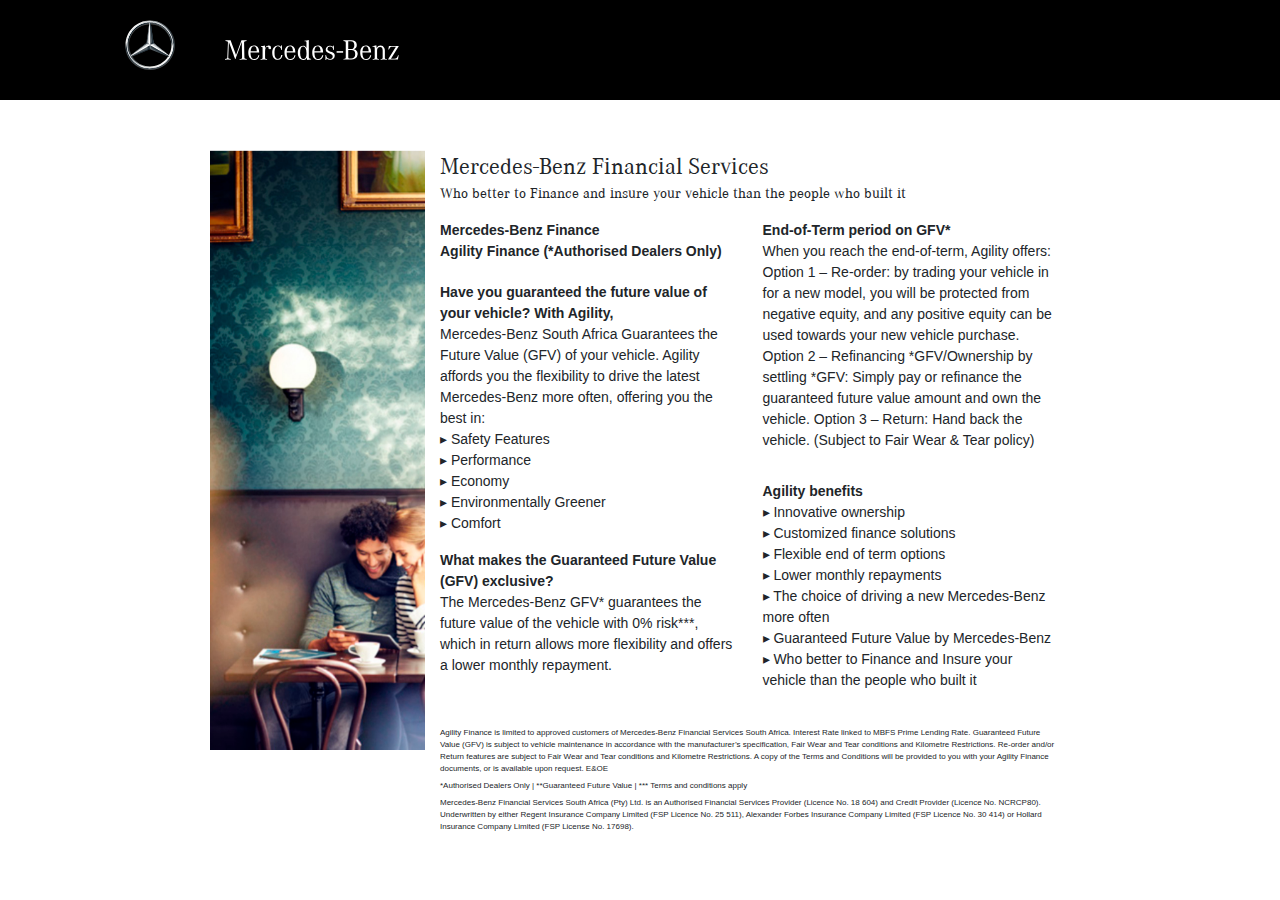
==== index.html @ dd7136e1 "Initial commit" ====
<!DOCTYPE html>
<html lang="en">
<head>
	<meta charset="utf-8">
	<meta name="viewport" content="width=device-width, initial-scale=1, shrink-to-fit=no">

	<link rel="stylesheet" type="text/css" href="mercedes.css">
	<!-- Bootstrap CSS -->
	<link rel="stylesheet" href="https://maxcdn.bootstrapcdn.com/bootstrap/4.0.0/css/bootstrap.min.css" integrity="sha384-Gn5384xqQ1aoWXA+058RXPxPg6fy4IWvTNh0E263XmFcJlSAwiGgFAW/dAiS6JXm" crossorigin="anonymous">
	<script src="https://code.jquery.com/jquery-3.2.1.slim.min.js" integrity="sha384-KJ3o2DKtIkvYIK3UENzmM7KCkRr/rE9/Qpg6aAZGJwFDMVNA/GpGFF93hXpG5KkN" crossorigin="anonymous"></script>
	<script src="https://cdnjs.cloudflare.com/ajax/libs/popper.js/1.12.9/umd/popper.min.js" integrity="sha384-ApNbgh9B+Y1QKtv3Rn7W3mgPxhU9K/ScQsAP7hUibX39j7fakFPskvXusvfa0b4Q" crossorigin="anonymous"></script>
	<script src="https://maxcdn.bootstrapcdn.com/bootstrap/4.0.0/js/bootstrap.min.js" integrity="sha384-JZR6Spejh4U02d8jOt6vLEHfe/JQGiRRSQQxSfFWpi1MquVdAyjUar5+76PVCmYl" crossorigin="anonymous"></script>

	<title>Mercedes</title>
</head>
<body>
	
	<header>
		<div class="conteiner-fluid">
			<div class="row justify-content-center">
				<div class="col-md-12 col-sm-12 header">
					<div class="row">
						<div class="col-md-2 logo">
							<img src="img/logo.svg">
						</div>
						<div class="col-md-3 logo_n">
							<img src="img/logo_noscale.svg">
						</div>
					</div>
				</div>
			</div>
		</div>
	</header>
	<main>
		<div class="conteiner-fluid">
			<div class="row justify-content-center">
				<div class="col-md-2 k1 col-sm-4" >
				</div>
				<div class="col-md-6 col-sm-8">
					<div class="row">
						<div class="col-md-12">
							<p class="z1">Mercedes-Benz Financial Services </p>
							<p class="z2">Who better to Finance and insure your vehicle than the people who built it</p>
						</div>
					</div>
					<div class="row b">
						<div class="col-md-6 col-sm-12 b1">
							<p class="z3">Mercedes-Benz Finance
							</p>
							<p class="z4">Agility Finance (*Authorised Dealers Only)
							</p>

							<p class="z5">Have you guaranteed the future value of your vehicle? With Agility, 
							</p>
							<p>
								Mercedes-Benz South Africa Guarantees the Future Value (GFV) of your vehicle. 
								Agility affords you the flexibility to drive the latest 
								Mercedes-Benz more often, offering you the best in: 
							</p>
							<ul>
								<li>▸ Safety Features </li>
								<li>▸ Performance </li>
								<li>▸ Economy </li>
								<li>▸ Environmentally Greener </li> 
								<li>▸ Comfort</li>
							</ul>

							<p class="z5">
								What makes the Guaranteed Future Value (GFV) exclusive?
							</p>
							<p>
								The Mercedes-Benz GFV* guarantees the future value of the vehicle with 0% risk***,
								which in return allows more flexibility and offers a lower monthly repayment.
							</p>
						</div>
						<div class="col-md-6 col-sm-12 b2">

							<p class="z5">End-of-Term period on GFV*
							</p>
							<p> When you reach the end-of-term, Agility offers:
								Option 1 – Re-order: by trading your vehicle in for a new model, 
								you will be protected from negative equity, and any positive equity can be used towards 
								your new vehicle purchase. Option 2 – Refinancing *GFV/Ownership by settling *GFV:  
								Simply pay or refinance the guaranteed future value amount and own the vehicle. 
								Option 3 – Return: Hand back the vehicle. (Subject to Fair Wear & Tear policy)
							</p>

							<p class="z6">Agility benefits
							</p>
							<ul>
								<li>▸ Innovative ownership </li>
								<li>▸ Customized finance solutions </li>
								<li>▸ Flexible end of term options </li>
								<li>▸ Lower monthly repayments </li>
								<li>▸ The choice of driving a new Mercedes-Benz more often </li>
								<li>▸ Guaranteed Future Value by Mercedes-Benz </li>
								<li>▸ Who better to Finance and Insure your vehicle than the  people who built it</li>
							</ul>
						</div>
					</div>
					<div class="row">
						<div class="col-md-12 sb">
							<p>
								Agility Finance is limited to approved customers of Mercedes-Benz Financial Services South Africa. Interest Rate linked to MBFS Prime Lending Rate. Guaranteed Future Value (GFV) is subject to vehicle maintenance in accordance with the manufacturer’s specification, Fair Wear and Tear conditions and Kilometre Restrictions. Re-order and/or Return features are subject to Fair Wear and Tear conditions and Kilometre Restrictions. A copy of the Terms and Conditions will be provided to you with your Agility Finance documents, or is available upon request. E&OE
							</p>
							<p>
								*Authorised Dealers Only | **Guaranteed Future Value | *** Terms and conditions apply
							</p>
							<p>
								Mercedes-Benz Financial Services South Africa (Pty) Ltd. is an Authorised Financial Services Provider (Licence No. 18 604) and Credit Provider (Licence No. NCRCP80). Underwritten by either Regent Insurance Company Limited (FSP Licence No. 25 511), Alexander Forbes Insurance Company Limited (FSP Licence No. 30 414) or Hollard Insurance Company Limited (FSP License No. 17698).
							</p>
						</div>
					</div>
				</div>
			</div>

		</div>
	</main>


</body>
</html>
---- mercedes.css ----
html{
	overflow-x:  hidden;
}
body{
	padding-right: 10px;
	padding-left: 10px;
}
.z1{
	font-size: 22px;
	font-family: Corporate;
	margin-bottom: 0;
	font-weight: 500;
}
.z2{
	font-weight: 500;
	font-size: 14px;
	font-family: Corporate;
}
.z3{
	font-size: 14px;
	font-weight: bold;
}
.z4{
	padding-bottom: 20px;
	font-weight: bold;
}
.z5{
	font-weight: bold;
}
.z6{
	font-weight: bold;
	padding-top: 30px;
}
.header{
	height: 100px;
	background: #000;
	margin-bottom: 50px;
}
.k1{
	background: url(img/k1.jpg) ;
	background-size: cover;
	background-repeat: no-repeat;
	height: 600px;

}
.b{
	font-size: 14px;
}
.b p{
	margin-bottom: 0;
}
.b ul{
	padding-left: 0;
}
.b ul li{
	list-style: none;
}
@font-face {
	font-family: Corporate;
	src: url("font/ufonts_com_corporate_a_regular_1_.ttf");
	font-weight: normal;
}
.sb{
	font-size: 8px;
	padding-top: 20px;
}
.sb p{
	margin-bottom: 5px;
	font-weight: 500;
}
.two_1 img{
	padding-bottom:20px; 
	width: 90%;
	height: 200px;
}
.t_b{
	padding-top: 200px;
}
.logo_n img{
	height: 60px;
	padding-top: 40px;
}
.logo img{
	padding-right: 20px;
	float: right;
	padding-top: 20px;
	height: 70px;
}
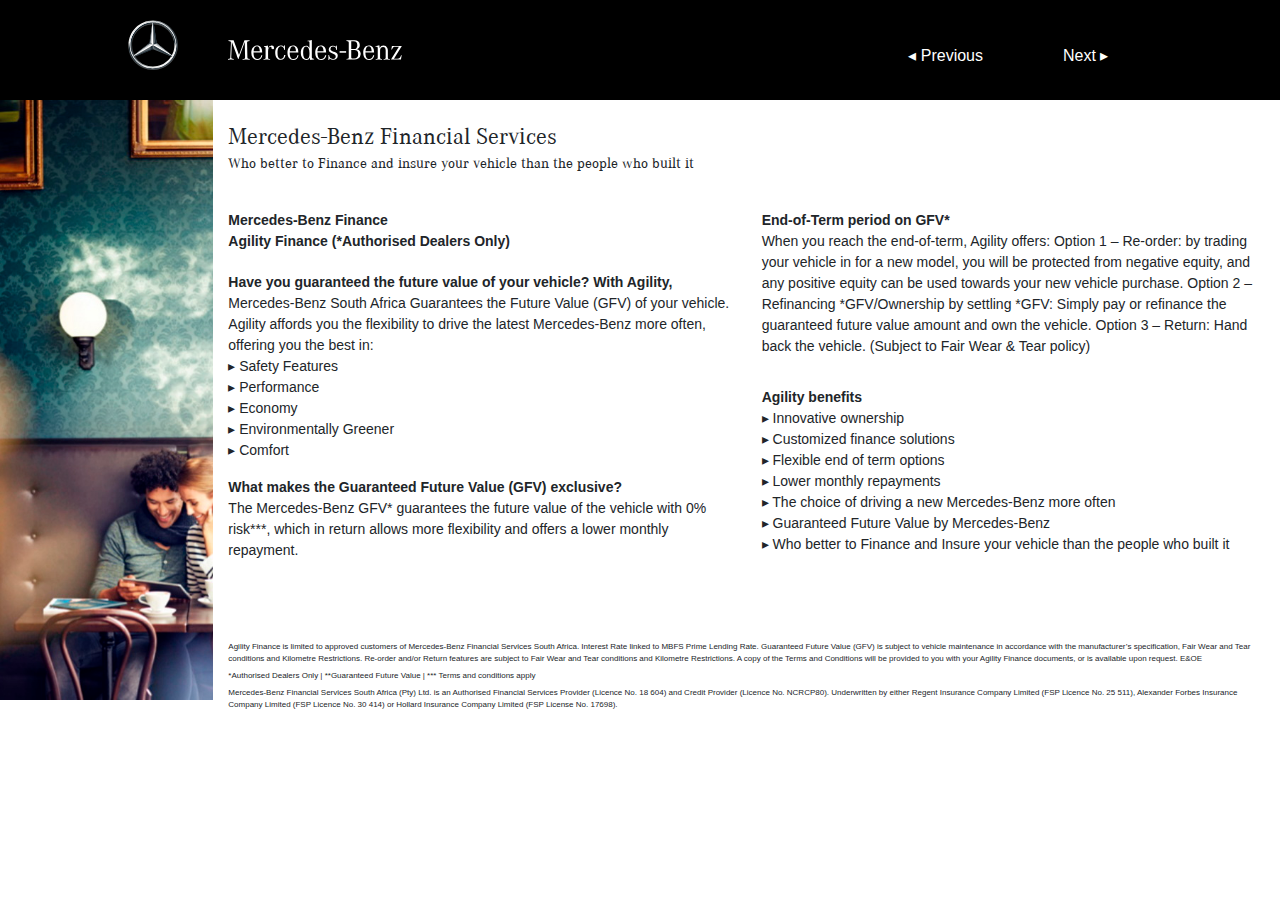
==== commit 4c151f2d: "final" ====
--- a/index.html
+++ b/index.html
@@ -20,12 +20,22 @@
 			<div class="row justify-content-center">
 				<div class="col-md-12 col-sm-12 header">
 					<div class="row">
-						<div class="col-md-2 logo">
+						<div class="col-md-2 col-sm-6 col-6 logo">
 							<img src="img/logo.svg">
 						</div>
-						<div class="col-md-3 logo_n">
+						<div class="col-md-3 col-sm-6 col-6 logo_n">
 							<img src="img/logo_noscale.svg">
 						</div>
+						
+						<div class="col-md-6 col-sm-12">
+							<nav>
+								<ul class="menu">
+									<a href="two.html"><li>Next ▸</li></a>
+									<a href="two.html"><li>◂ Previous</li></a>
+								</ul>
+							</nav>
+						</div>
+						
 					</div>
 				</div>
 			</div>
@@ -36,7 +46,7 @@
 			<div class="row justify-content-center">
 				<div class="col-md-2 k1 col-sm-4" >
 				</div>
-				<div class="col-md-6 col-sm-8">
+				<div class="col-md-10 col-sm-8">
 					<div class="row">
 						<div class="col-md-12">
 							<p class="z1">Mercedes-Benz Financial Services </p>
--- a/mercedes.css
+++ b/mercedes.css
@@ -1,14 +1,13 @@
 
-html{
-	overflow-x:  hidden;
-}
+
 body{
-	padding-right: 10px;
-	padding-left: 10px;
+	padding-right: 15px;
+	padding-left: 15px;
 }
 .z1{
 	font-size: 22px;
 	font-family: Corporate;
+	padding-top: 20px;
 	margin-bottom: 0;
 	font-weight: 500;
 }
@@ -16,6 +15,7 @@
 	font-weight: 500;
 	font-size: 14px;
 	font-family: Corporate;
+	padding-bottom: 20px;
 }
 .z3{
 	font-size: 14px;
@@ -35,7 +35,6 @@
 .header{
 	height: 100px;
 	background: #000;
-	margin-bottom: 50px;
 }
 .k1{
 	background: url(img/k1.jpg) ;
@@ -56,6 +55,20 @@
 .b ul li{
 	list-style: none;
 }
+.menu a li{
+	line-height: 80px;
+	vertical-align: center;
+	list-style: none;
+	color: #fff;
+	display: inline;
+	padding-left: 30px;
+	float: right;
+	margin-right: 50px;
+	text-decoration: none;
+}
+.menu a li:hover{
+	color: #b6b6b6b6
+}
 @font-face {
 	font-family: Corporate;
 	src: url("font/ufonts_com_corporate_a_regular_1_.ttf");
@@ -63,19 +76,16 @@
 }
 .sb{
 	font-size: 8px;
-	padding-top: 20px;
+	padding-top: 70px;
 }
 .sb p{
 	margin-bottom: 5px;
 	font-weight: 500;
 }
-.two_1 img{
-	padding-bottom:20px; 
-	width: 90%;
-	height: 200px;
-}
+
 .t_b{
-	padding-top: 200px;
+	margin-left: 50px;
+	padding-top: 100px;
 }
 .logo_n img{
 	height: 60px;
@@ -86,4 +96,45 @@
 	float: right;
 	padding-top: 20px;
 	height: 70px;
+}
+@media screen and (max-width: 575px){
+	.k1{
+		visibility: hidden;
+		height: 0;
+		padding: 0;
+	}
+	.t_b {
+		padding-top: 0;
+	}
+	.header{
+		height: 160px;
+	}
+	.logo img{
+		visibility: hidden;
+	}
+	.logo_n{
+		position: relative;
+		left: -50px;
+	}
+}
+.k2{
+	background: url(img/k2.jpg) ;
+	background-size: cover;
+	background-repeat: no-repeat;
+	height: 200px;
+	margin-bottom:20px; 
+}
+.k3{
+	background: url(img/k3.jpg) ;
+	background-size: cover;
+	background-repeat: no-repeat;
+	height: 200px;
+	margin-bottom:20px; 
+}
+.k4{
+	background: url(img/k4.jpg) ;
+	background-size: cover;
+	background-repeat: no-repeat;
+	height: 200px;
+	margin-bottom:20px; 
 }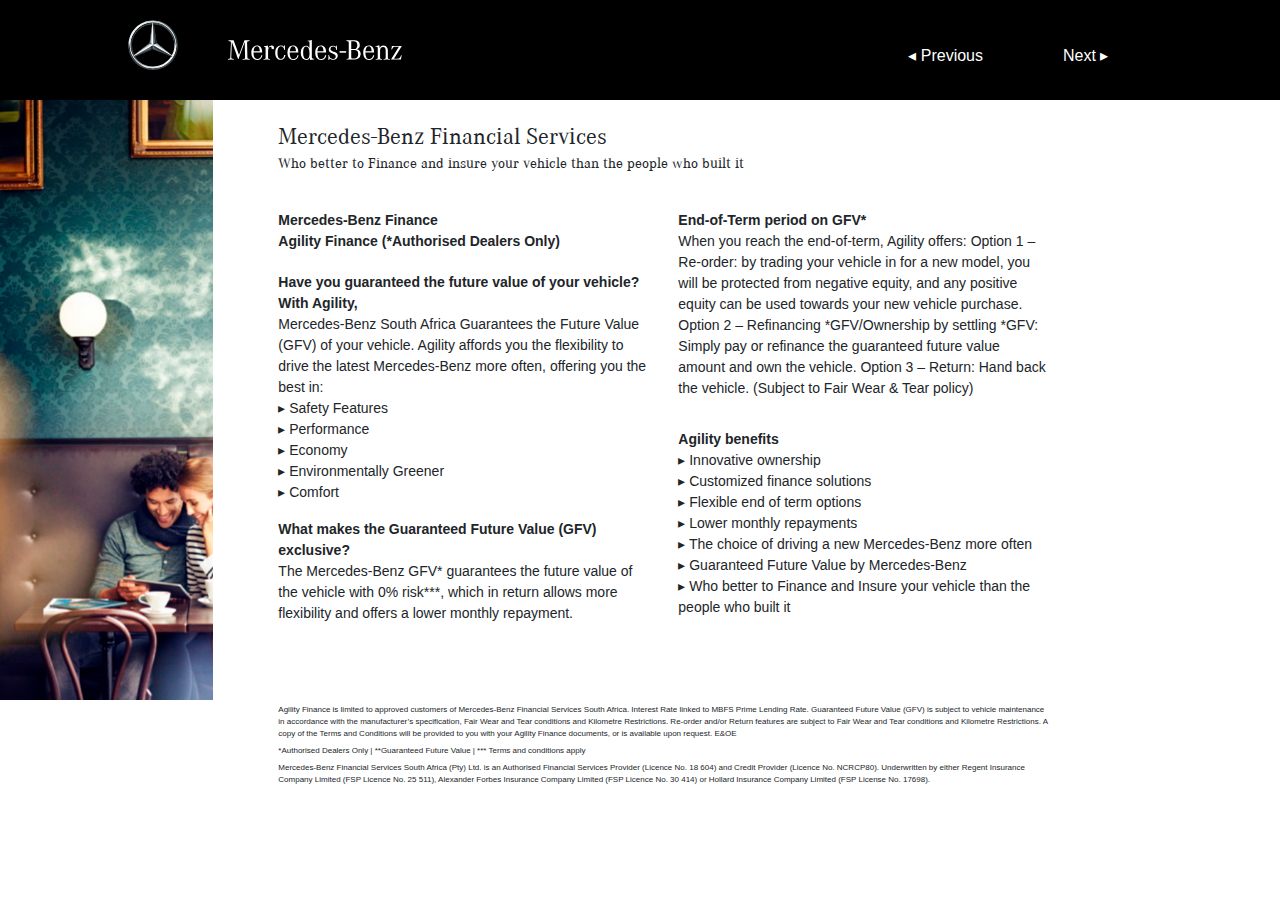
==== commit 420eabdd: "edit col-///" ====
--- a/index.html
+++ b/index.html
@@ -20,14 +20,14 @@
 			<div class="row justify-content-center">
 				<div class="col-md-12 col-sm-12 header">
 					<div class="row">
-						<div class="col-md-2 col-sm-6 col-6 logo">
+						<div class="col-md-2 col-sm-4 col-6 logo">
 							<img src="img/logo.svg">
 						</div>
-						<div class="col-md-3 col-sm-6 col-6 logo_n">
+						<div class="col-md-3 col-sm-4 col-6 logo_n">
 							<img src="img/logo_noscale.svg">
 						</div>
 						
-						<div class="col-md-6 col-sm-12">
+						<div class="col-md-6 col-sm-4">
 							<nav>
 								<ul class="menu">
 									<a href="two.html"><li>Next ▸</li></a>
@@ -43,10 +43,10 @@
 	</header>
 	<main>
 		<div class="conteiner-fluid">
-			<div class="row justify-content-center">
+			<div class="row">
 				<div class="col-md-2 k1 col-sm-4" >
 				</div>
-				<div class="col-md-10 col-sm-8">
+				<div class="col-md-9 col-sm-6">
 					<div class="row">
 						<div class="col-md-12">
 							<p class="z1">Mercedes-Benz Financial Services </p>
@@ -54,7 +54,7 @@
 						</div>
 					</div>
 					<div class="row b">
-						<div class="col-md-6 col-sm-12 b1">
+						<div class="col-md-5 col-sm-10 b1">
 							<p class="z3">Mercedes-Benz Finance
 							</p>
 							<p class="z4">Agility Finance (*Authorised Dealers Only)
@@ -83,7 +83,7 @@
 								which in return allows more flexibility and offers a lower monthly repayment.
 							</p>
 						</div>
-						<div class="col-md-6 col-sm-12 b2">
+						<div class="col-md-5 col-sm-12 b2">
 
 							<p class="z5">End-of-Term period on GFV*
 							</p>
@@ -109,7 +109,7 @@
 						</div>
 					</div>
 					<div class="row">
-						<div class="col-md-12 sb">
+						<div class="col-md-10 col-sm-10 sb">
 							<p>
 								Agility Finance is limited to approved customers of Mercedes-Benz Financial Services South Africa. Interest Rate linked to MBFS Prime Lending Rate. Guaranteed Future Value (GFV) is subject to vehicle maintenance in accordance with the manufacturer’s specification, Fair Wear and Tear conditions and Kilometre Restrictions. Re-order and/or Return features are subject to Fair Wear and Tear conditions and Kilometre Restrictions. A copy of the Terms and Conditions will be provided to you with your Agility Finance documents, or is available upon request. E&OE
 							</p>
--- a/mercedes.css
+++ b/mercedes.css
@@ -41,7 +41,7 @@
 	background-size: cover;
 	background-repeat: no-repeat;
 	height: 600px;
-
+	margin-right: 50px;
 }
 .b{
 	font-size: 14px;
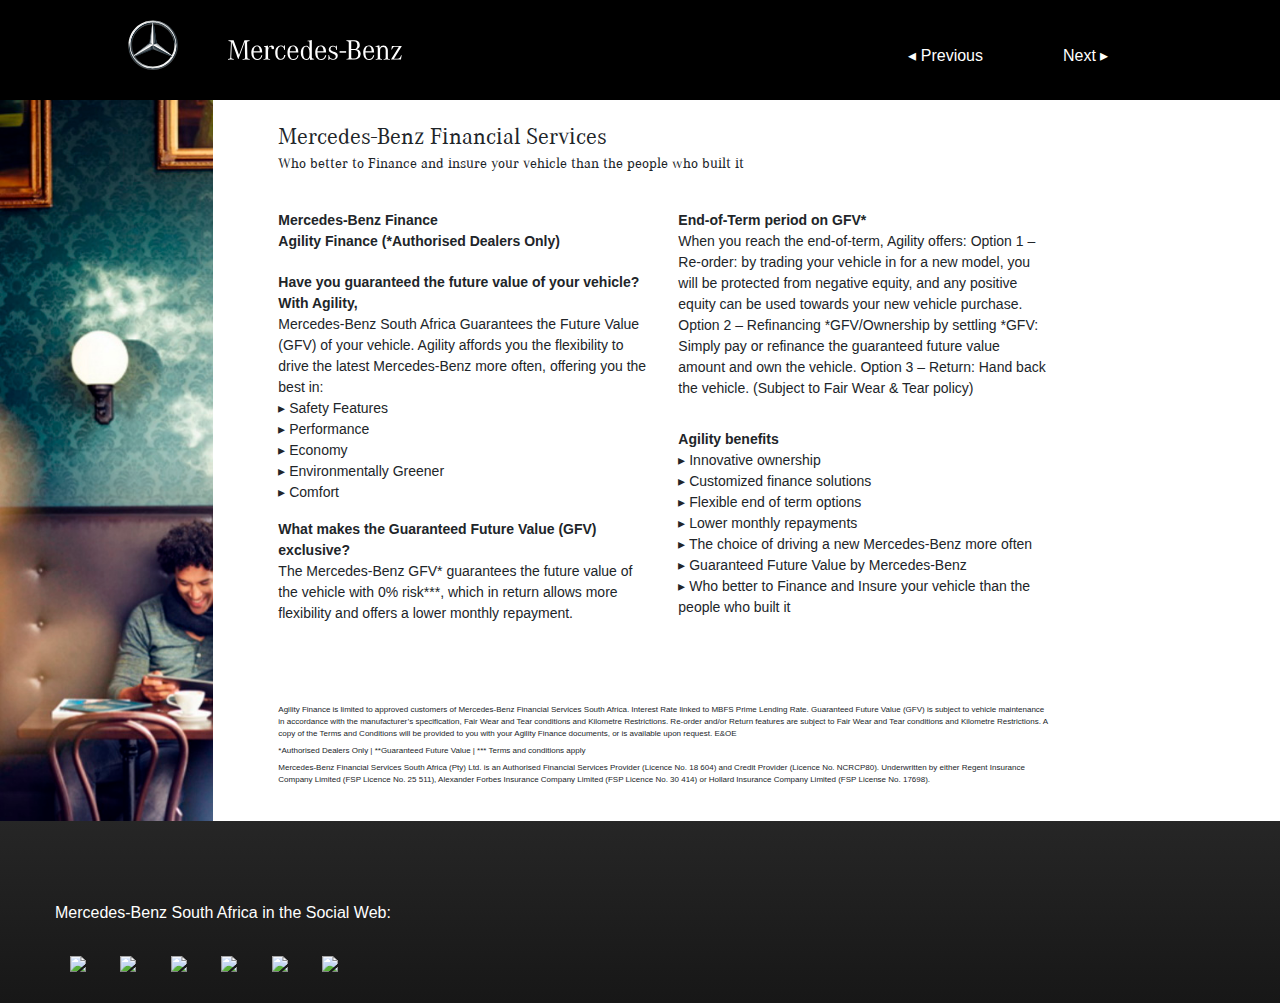
==== commit aff9761f: "Add footer" ====
--- a/index.html
+++ b/index.html
@@ -126,6 +126,27 @@
 
 		</div>
 	</main>
+	<div class="conteiner-fluid">
+		<footer>
+			<div class="row fonfut justify-content-center">
+
+				<div class="col-md-12 fut1">
+					<ul>
+						<p class="fz1">Mercedes-Benz South Africa in the Social Web:
+						</p>
+
+						<li><img src="https://www.mercedes-benz.co.za/passengercars/content-pool/tool-pages/footer-configuration/_jcr_content/footer.noscale.sociallink.0.20170804171557.svg" ></li>
+						<li><img src="https://www.mercedes-benz.co.za/passengercars/content-pool/tool-pages/footer-configuration/_jcr_content/footer.noscale.sociallink.1.20170804171557.svg"></li>
+						<li><img src="https://www.mercedes-benz.co.za/passengercars/content-pool/tool-pages/footer-configuration/_jcr_content/footer.noscale.sociallink.2.20170804171557.svg"></li>
+						<li><img src="https://www.mercedes-benz.co.za/passengercars/content-pool/tool-pages/footer-configuration/_jcr_content/footer.noscale.sociallink.3.20170804171557.svg"></li>
+						<li><img src="https://www.mercedes-benz.co.za/passengercars/content-pool/tool-pages/footer-configuration/_jcr_content/footer.noscale.sociallink.4.20170804171557.svg"></li>
+						<li><img src="https://www.mercedes-benz.co.za/passengercars/content-pool/tool-pages/footer-configuration/_jcr_content/footer.noscale.sociallink.4.20170804171557.svg"></li>
+
+					</ul>
+				</div>
+			</div>
+		</footer>
+	</div>
 
 
 </body>
--- a/mercedes.css
+++ b/mercedes.css
@@ -40,7 +40,7 @@
 	background: url(img/k1.jpg) ;
 	background-size: cover;
 	background-repeat: no-repeat;
-	height: 600px;
+	width: 100%;
 	margin-right: 50px;
 }
 .b{
@@ -77,6 +77,7 @@
 .sb{
 	font-size: 8px;
 	padding-top: 70px;
+	padding-bottom: 30px;
 }
 .sb p{
 	margin-bottom: 5px;
@@ -137,4 +138,20 @@
 	background-repeat: no-repeat;
 	height: 200px;
 	margin-bottom:20px; 
+}
+footer .fonfut{
+	background-image: linear-gradient(rgb(38, 38, 38), rgb(23, 23, 23) );
+	color: rgb(153, 153, 153);
+	padding-top: 80px;
+}
+.fut1 img{
+	margin: 15px;
+	height: 25px;
+}
+footer li{
+	list-style: none;
+	display: inline-block;
+}
+.fz1{
+	color: #fff;
 }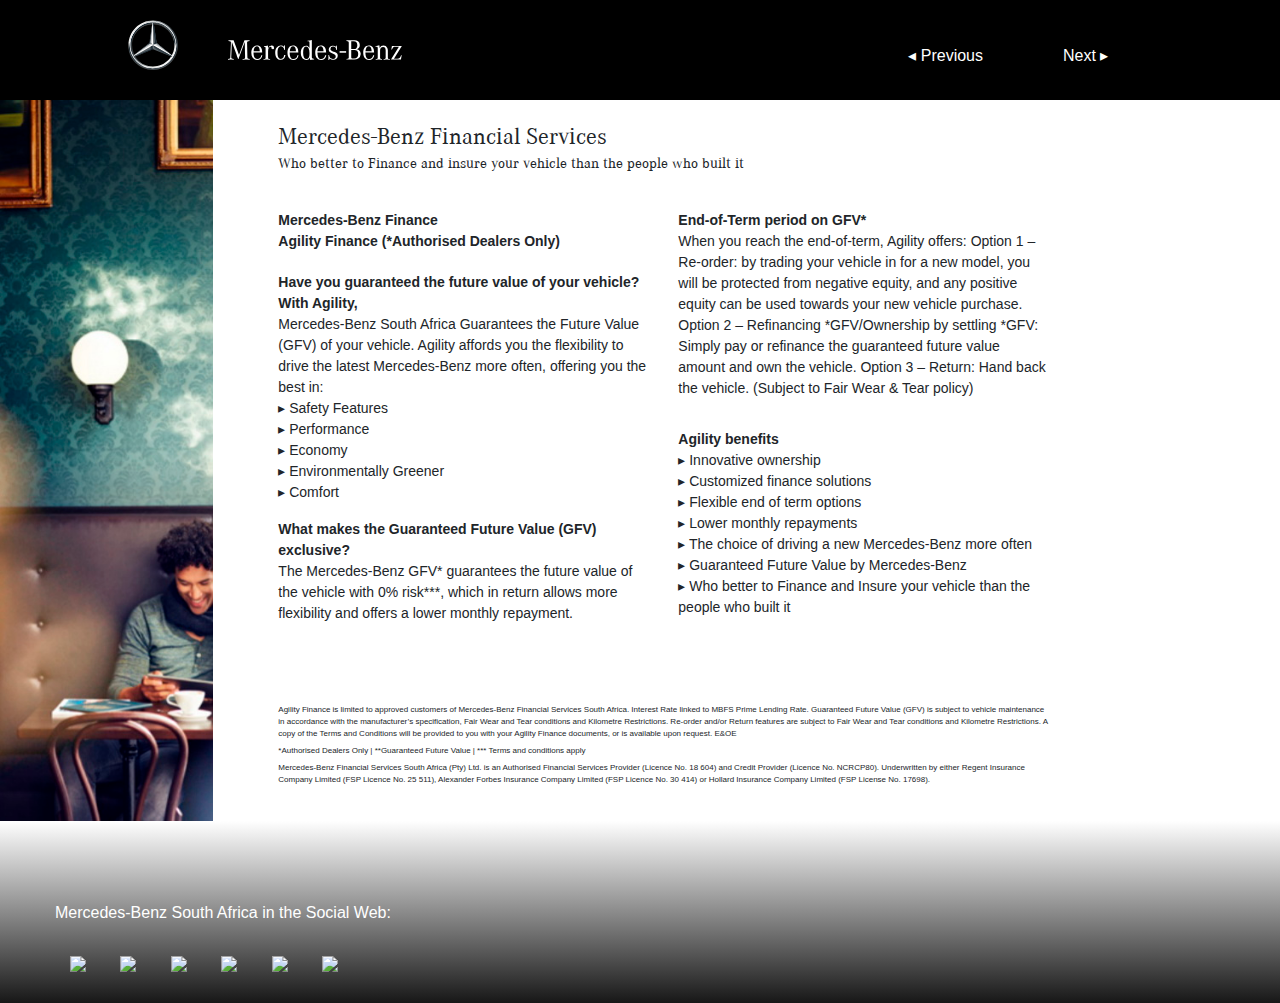
==== commit 90d205ee: "Update index.html" ====
--- a/index.html
+++ b/index.html
@@ -109,6 +109,7 @@
 						</div>
 					</div>
 					<div class="row">
+						<article>
 						<div class="col-md-10 col-sm-10 sb">
 							<p>
 								Agility Finance is limited to approved customers of Mercedes-Benz Financial Services South Africa. Interest Rate linked to MBFS Prime Lending Rate. Guaranteed Future Value (GFV) is subject to vehicle maintenance in accordance with the manufacturer’s specification, Fair Wear and Tear conditions and Kilometre Restrictions. Re-order and/or Return features are subject to Fair Wear and Tear conditions and Kilometre Restrictions. A copy of the Terms and Conditions will be provided to you with your Agility Finance documents, or is available upon request. E&OE
@@ -120,6 +121,7 @@
 								Mercedes-Benz Financial Services South Africa (Pty) Ltd. is an Authorised Financial Services Provider (Licence No. 18 604) and Credit Provider (Licence No. NCRCP80). Underwritten by either Regent Insurance Company Limited (FSP Licence No. 25 511), Alexander Forbes Insurance Company Limited (FSP Licence No. 30 414) or Hollard Insurance Company Limited (FSP License No. 17698).
 							</p>
 						</div>
+					</article>
 					</div>
 				</div>
 			</div>
--- a/mercedes.css
+++ b/mercedes.css
@@ -140,7 +140,7 @@
 	margin-bottom:20px; 
 }
 footer .fonfut{
-	background-image: linear-gradient(rgb(38, 38, 38), rgb(23, 23, 23) );
+	background-image: linear-gradient(#fff, rgb(23, 23, 23) );
 	color: rgb(153, 153, 153);
 	padding-top: 80px;
 }
